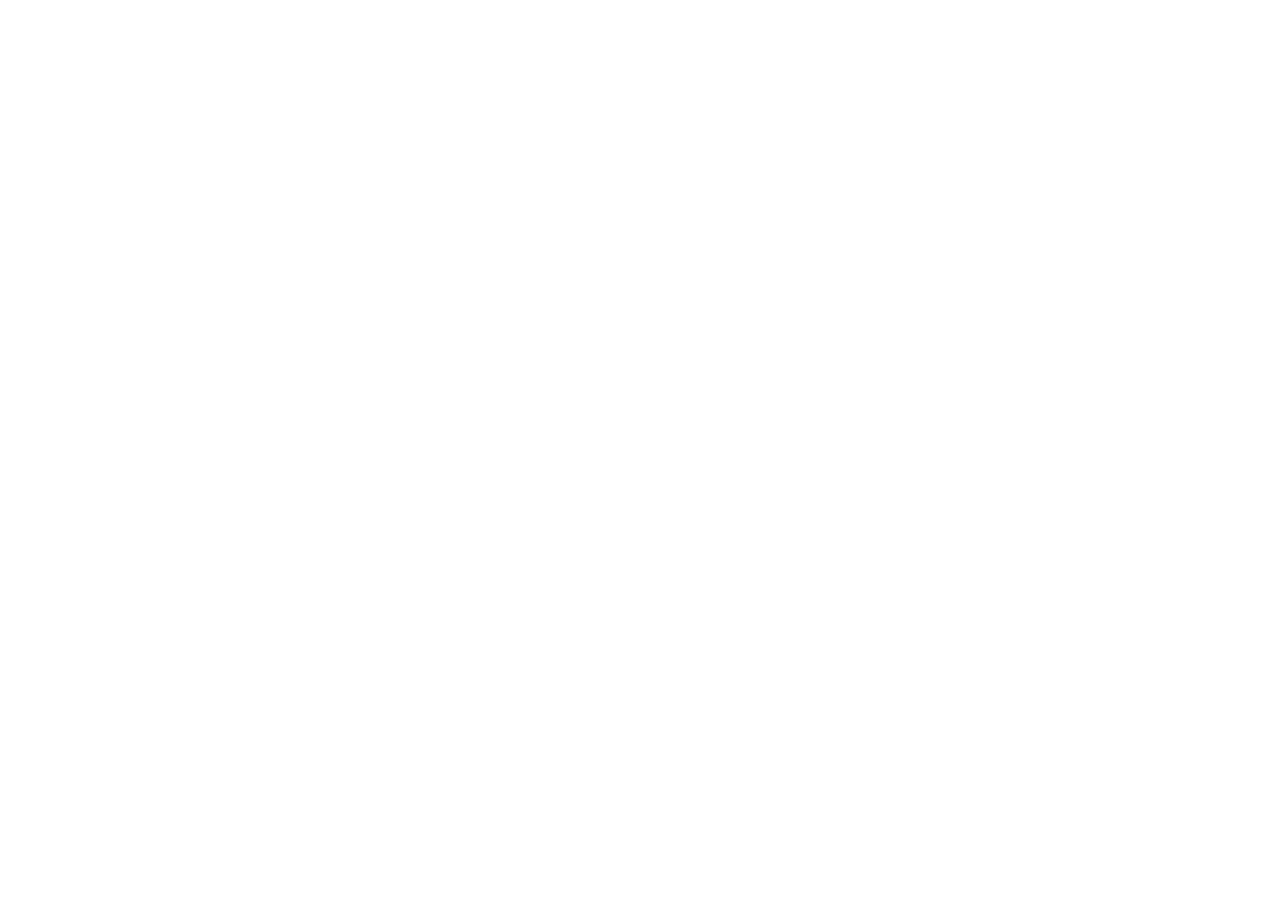
==== front/index.html @ fd0222dc "add new folders, front and back, the structure and the visibility to the user will be push there" ====
<!DOCTYPE html>
<html lang="en">
<head>
    <meta charset="UTF-8">
    <meta name="viewport" content="width=device-width, initial-scale=1.0">
    <link rel="stylesheet" href="styles.css">
    <title>BasiCalc</title>
</head>
<body>
    <script src="../back/scripts.js"></script>
</body>
</html>
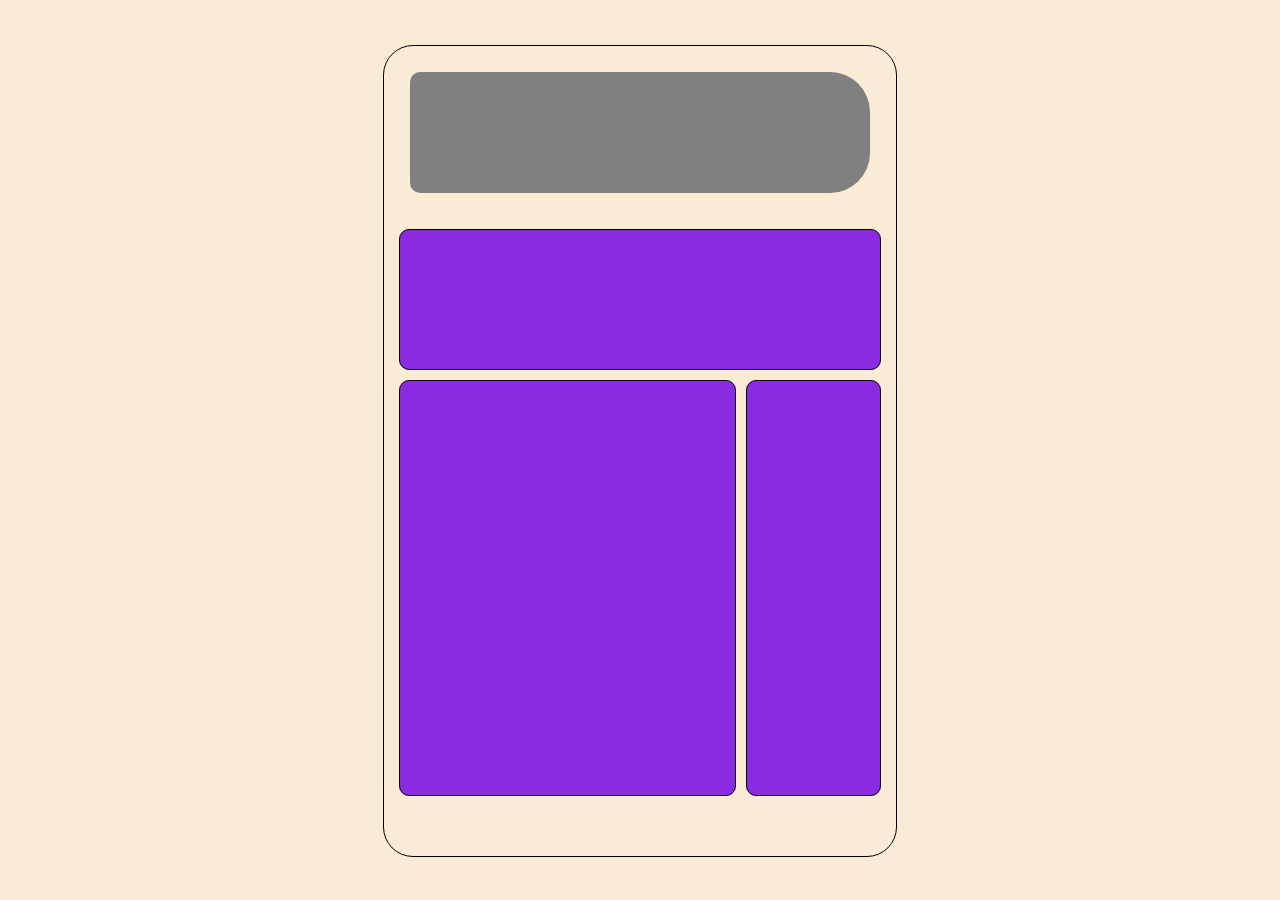
==== commit fcbb55d5: "agregue algunos estilos a la pagina y adelante el posicionamiento de los botones para no tener que h" ====
--- a/front/index.html
+++ b/front/index.html
@@ -7,6 +7,22 @@
     <title>BasiCalc</title>
 </head>
 <body>
+    <div class="contenedor">
+        <div class="pantalla">
+            <label for="output" id="output"></label>
+        </div>
+        <div class="botones">
+            <!-- insertar 4 botones solo con js -->
+            <div class="operadores">
+            </div>
+            <!-- insertar todos los numeros con js -->
+            <div class="numeros">
+            </div>
+            <!-- insertar controles de borrado y resultado solo con js -->
+            <div class="controles">
+            </div>
+        </div>
+    </div>
     <script src="../back/scripts.js"></script>
 </body>
 </html>--- a/front/styles.css
+++ b/front/styles.css
@@ -0,0 +1,77 @@
+/*algo de estilos basicos, no es necesario borrar esta parte*/
+body{
+    background-color: antiquewhite;
+}
+.contenedor{
+    border-radius: 30px;
+    border: 1px solid black;
+    width: 40vw;
+    height:90vh;
+    margin: auto;
+    margin-top: 5vh;
+}
+.pantalla{
+    background-color: gray;
+    height: 15%;
+    width: 90%;
+    margin: auto;
+    margin-top: 5%;
+    margin-bottom: 5%;
+    border-radius: 10px 40px 40px 10px;
+}
+
+
+/* estilos, posicionamiento de divs y botones */
+.botones{
+    /* definimos tamaño, color y posicionamos */
+    width: 94%;
+    height: 70%;
+    margin: auto;
+
+    /* definimos de que forma se ordenaran los
+    elementos hijos */
+    display: grid;
+    gap: 10px;
+    padding: 10px;
+    border-radius: 15px;
+
+    /* ajustamos el tamaño de las filas y las columnas
+    como querramos*/
+    grid-template-rows: 25% auto;
+    grid-template-columns: 70% auto;
+}/* div padre */
+.botones>div{
+    /* ajustamos algunos estilos visualmene agradables
+    para el usuario */
+    background-color: blueviolet;
+    border: solid 1px;
+    border-radius: 10px;
+    padding: 17px;
+
+    /* todos los botones se posicionaran de forma cimetrica */
+    display: grid;
+}/*  div hijos */
+.operadores{
+    /* desde que columna y fila inicia y cuantas ocupan */
+    grid-column: 1 / span 2;
+    grid-row: 1;
+
+    /* posicionar los elemntos hijos */
+    gap: 7%;
+    grid-template-columns: repeat(4,1fr);
+} /*hijo de la fila superior*/
+.numeros{
+    grid-template-columns: repeat(3,1fr);
+    gap: 10px;
+}/*hijo inferior izquierdo*/
+.controles{
+    gap: 20px;
+    padding: 300px;
+}/*hijo inferior derecho*/
+button{
+    padding: 10px;
+}/*tamaños y estilos de los botones*/
+.button0{
+    grid-column: 1 / span 2;
+    grid-row: 4;
+}/*boton especial porque ocupa 2 columnas*/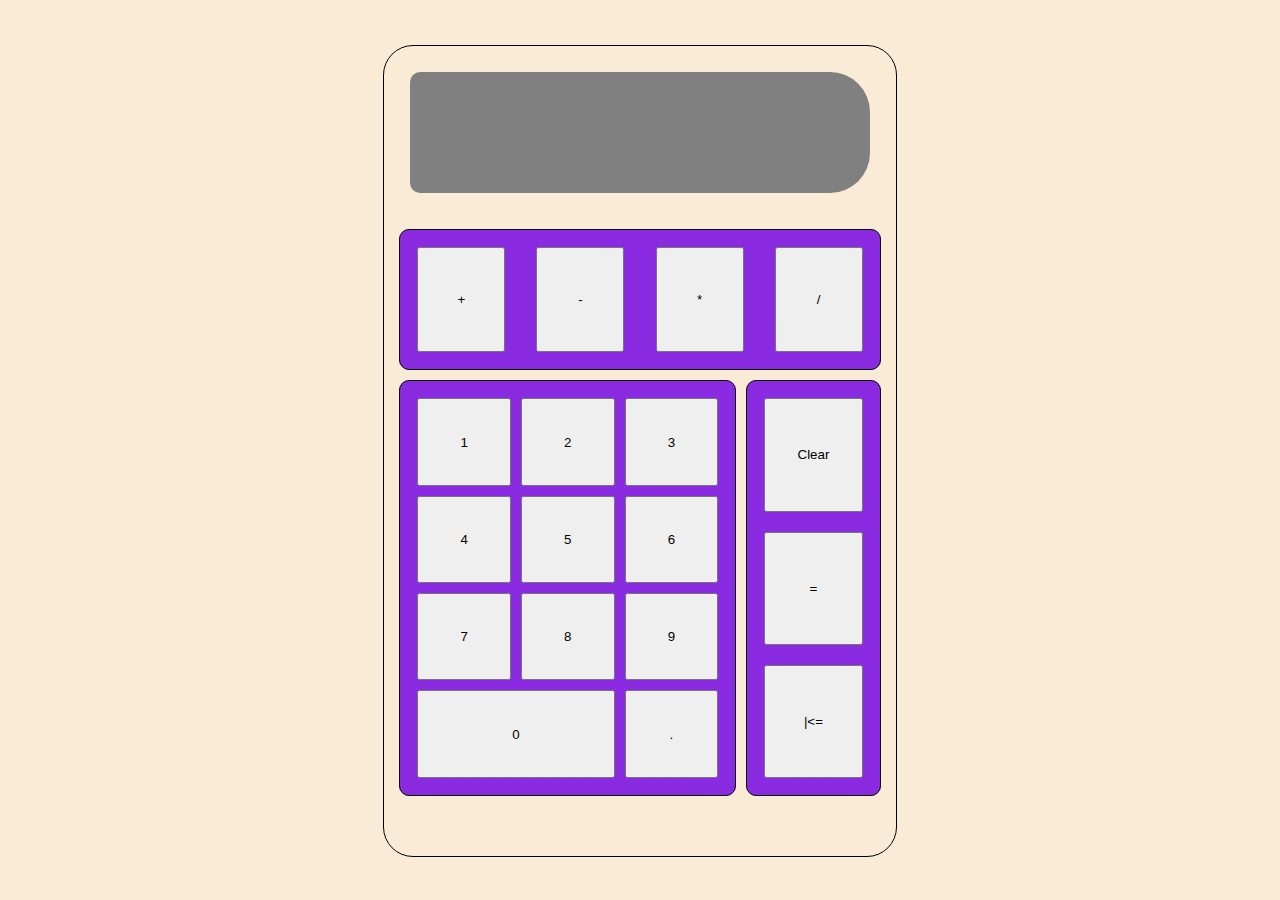
==== commit 0b521ca0: "creamos ciertas iteraciones de prueba que insertan botones en los div's padres" ====
--- a/front/index.html
+++ b/front/index.html
@@ -1,11 +1,13 @@
 <!DOCTYPE html>
 <html lang="en">
+
 <head>
     <meta charset="UTF-8">
     <meta name="viewport" content="width=device-width, initial-scale=1.0">
     <link rel="stylesheet" href="styles.css">
     <title>BasiCalc</title>
 </head>
+
 <body>
     <div class="contenedor">
         <div class="pantalla">
@@ -13,16 +15,14 @@
         </div>
         <div class="botones">
             <!-- insertar 4 botones solo con js -->
-            <div class="operadores">
-            </div>
+            <div class="operadores"></div>
             <!-- insertar todos los numeros con js -->
-            <div class="numeros">
-            </div>
+            <div class="numeros"></div>
             <!-- insertar controles de borrado y resultado solo con js -->
-            <div class="controles">
-            </div>
+            <div class="controles"></div>
         </div>
     </div>
     <script src="../back/scripts.js"></script>
 </body>
+
 </html>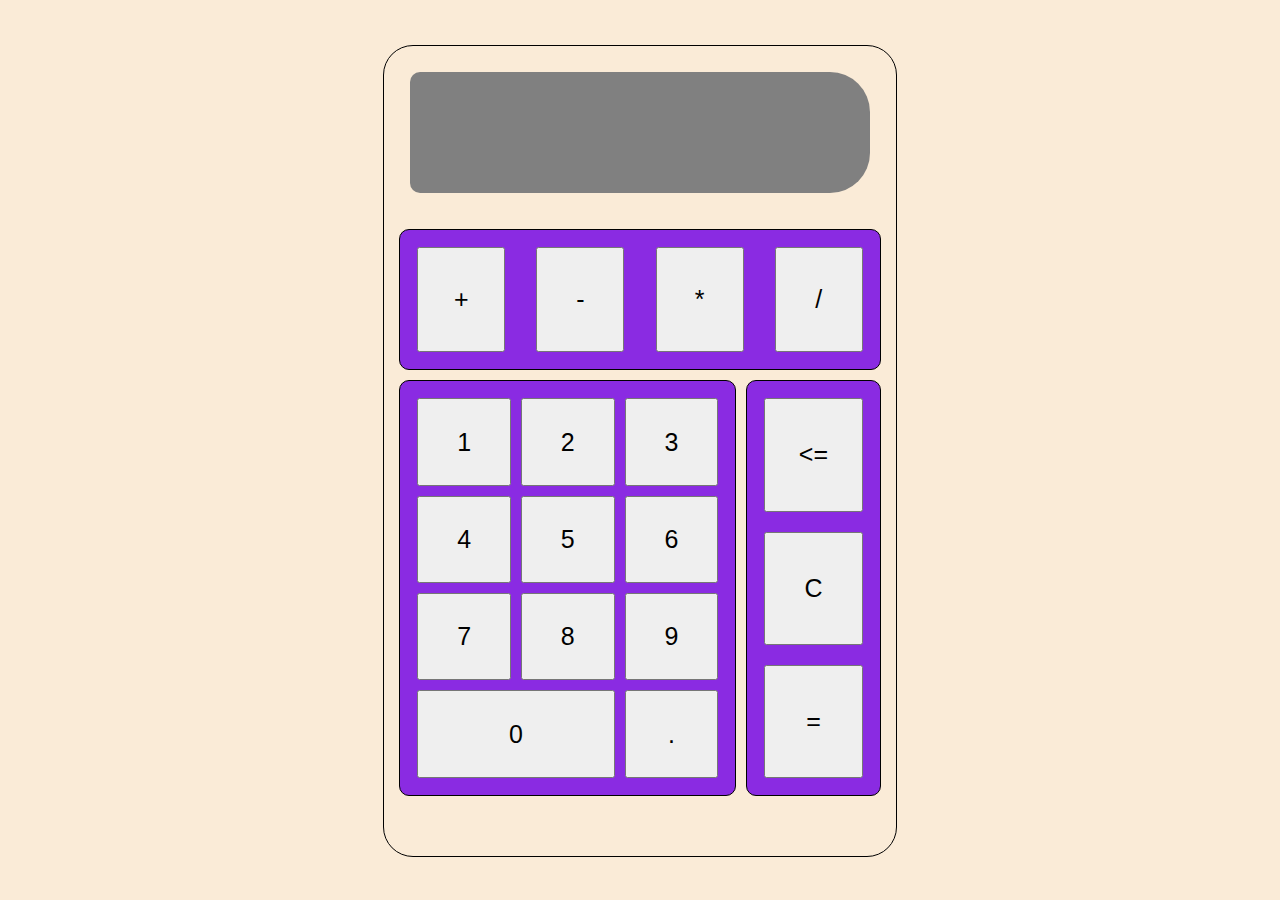
==== commit cb2684b6: "termine la funcion de resultado, agregue algunos diseños a la pantalla de la calculadora" ====
--- a/front/index.html
+++ b/front/index.html
@@ -11,6 +11,7 @@
 <body>
     <div class="contenedor">
         <div class="pantalla">
+            <label for="expresion" id="expresion"></label>
             <label for="output" id="output"></label>
         </div>
         <div class="botones">
--- a/front/styles.css
+++ b/front/styles.css
@@ -20,8 +20,8 @@
     border-radius: 10px 40px 40px 10px;
 }
 
+/* estilos, posicionamiento de divs y botones */
 
-/* estilos, posicionamiento de divs y botones */
 .botones{
     /* definimos tamaño, color y posicionamos */
     width: 94%;
@@ -47,7 +47,6 @@
     border: solid 1px;
     border-radius: 10px;
     padding: 17px;
-
     /* todos los botones se posicionaran de forma cimetrica */
     display: grid;
 }/*  div hijos */
@@ -74,4 +73,25 @@
 .button0{
     grid-column: 1 / span 2;
     grid-row: 4;
-}/*boton especial porque ocupa 2 columnas*/+}/*boton especial porque ocupa 2 columnas*/
+button{
+    font-size: 25px;
+}/* estilos aplicados al boton en especifico*/
+
+/*estilos a los numeros de la pantalla*/
+#output, #expresion{
+    display: block;
+    height: 35%;
+    margin: 1% 5%;
+    padding: 2px;
+}
+
+#output{
+    font-size: 40px;
+    text-align: end;
+}
+
+#expresion{
+    font-size: 20px;
+    text-align: start;
+}